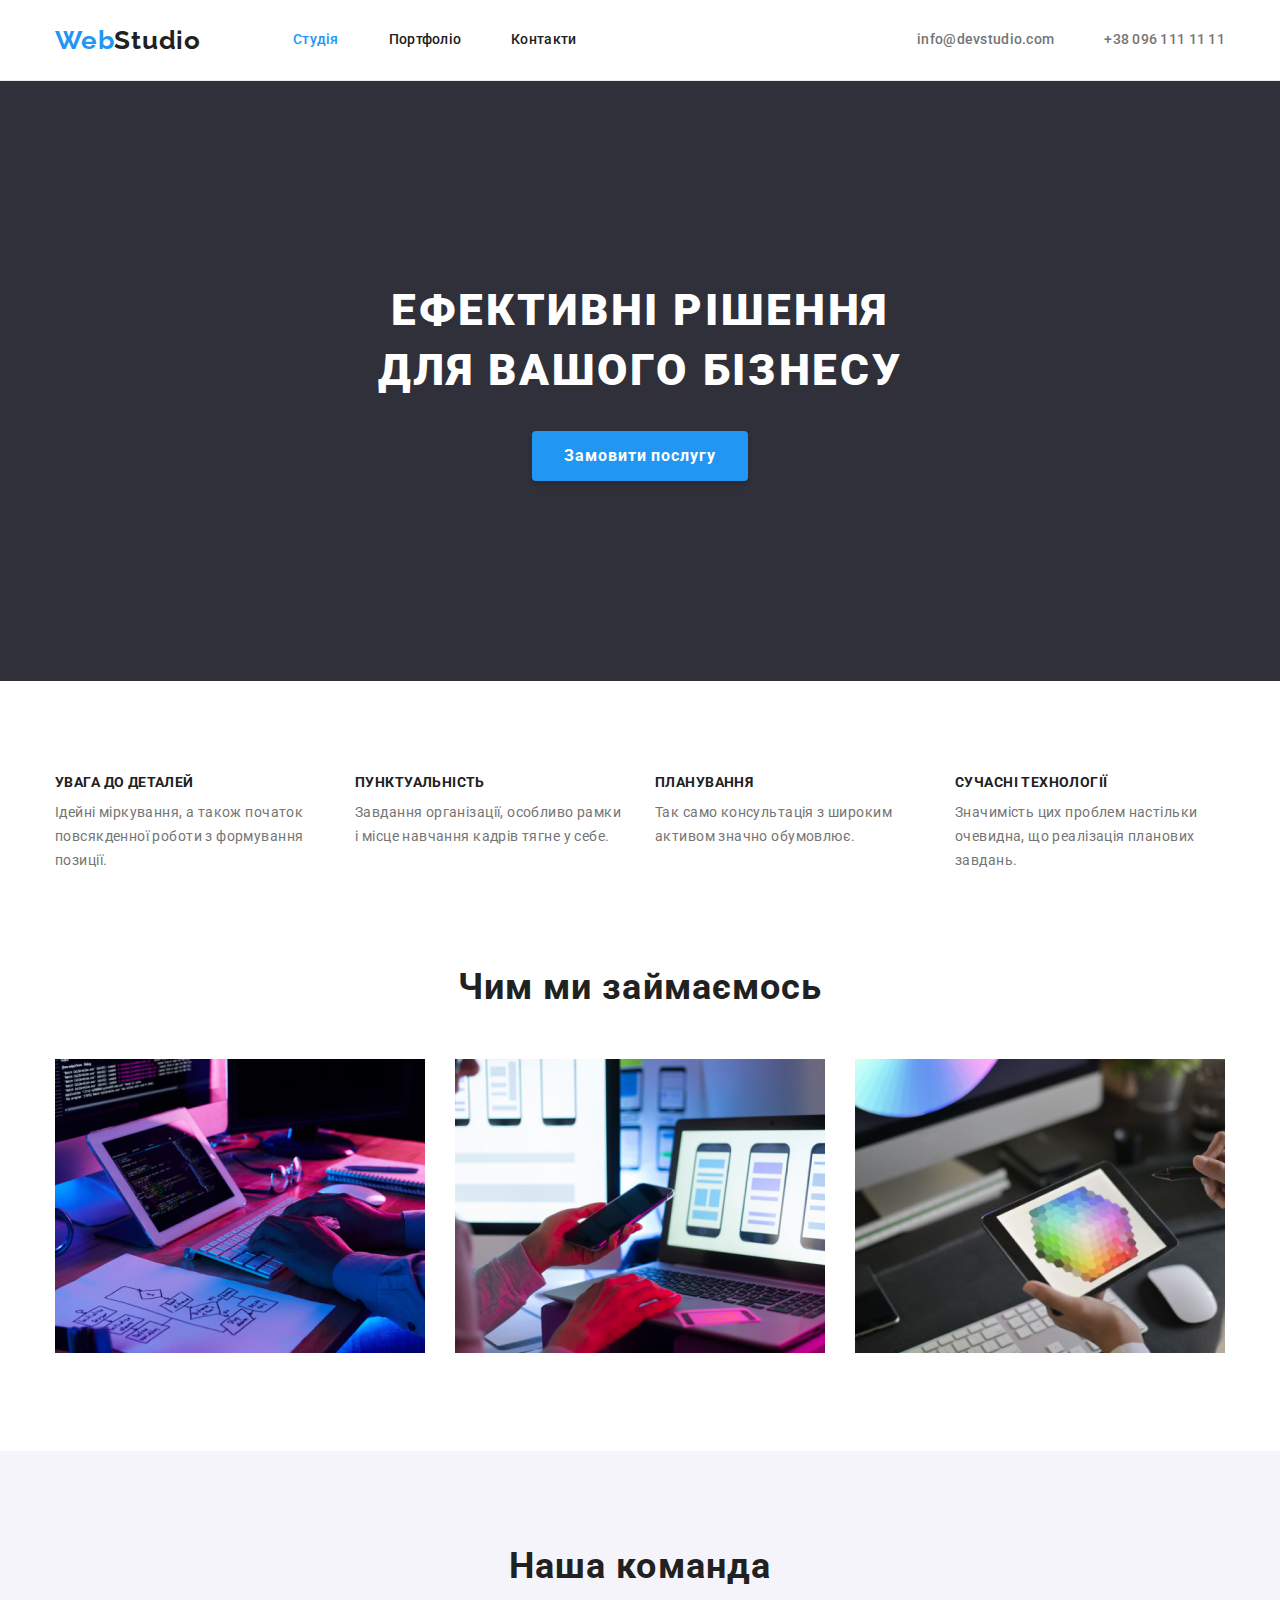
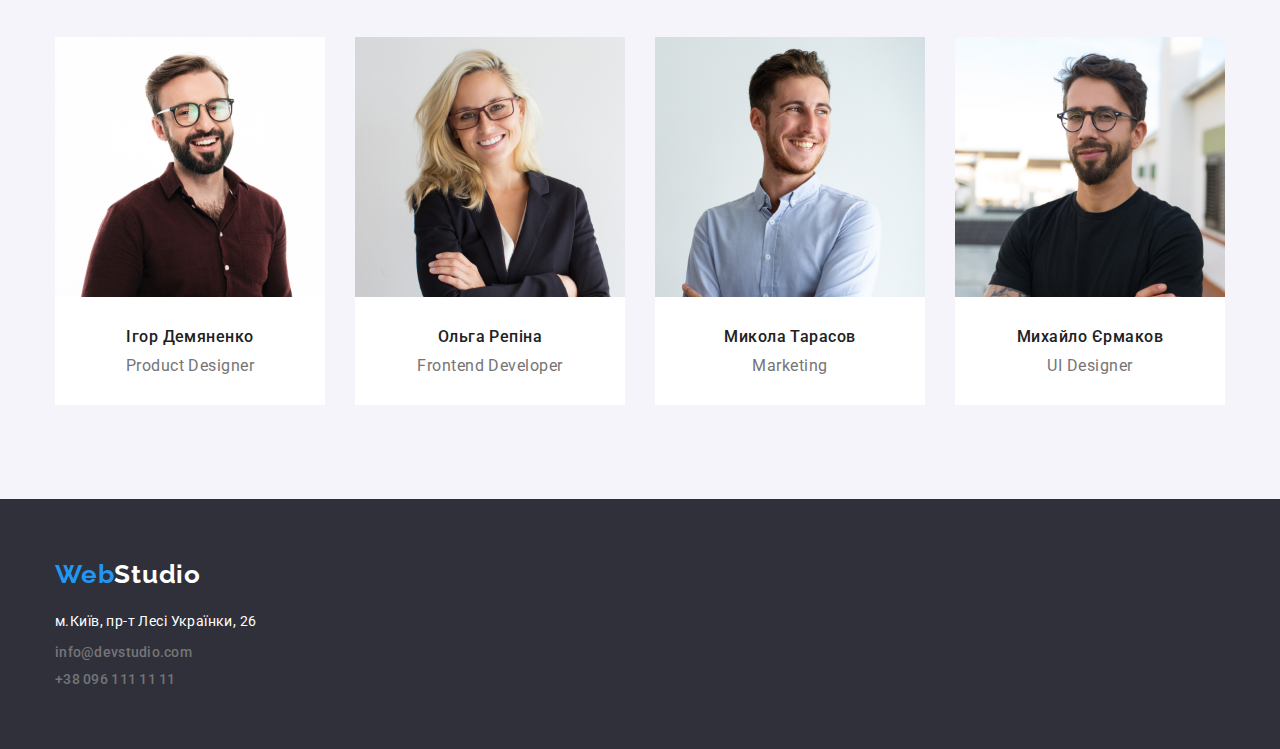
==== index.html @ dbe396f9 "Initial commit" ====
<!DOCTYPE html>
<html lang="uk">
  <head>
    <meta charset="UTF-8" />
    <meta http-equiv="X-UA-Compatible" content="IE=edge" />
    <meta name="viewport" content="width=device-width, initial-scale=1.0" />
    <title>Студія</title>

    <link rel="preconnect" href="https://fonts.googleapis.com" />
    <link rel="preconnect" href="https://fonts.gstatic.com" crossorigin />
    <link
      href="https://fonts.googleapis.com/css2?family=Raleway:wght@700&family=Roboto:wght@400;500;700;900&display=swap"
      rel="stylesheet"
    />
    <link
      rel="stylesheet"
      href="https://cdnjs.cloudflare.com/ajax/libs/modern-normalize/1.1.0/modern-normalize.min.css"
    />
    <link rel="stylesheet" href="./css/styles.css" />
  </head>

  <body>
    <header class="header">
      <!--Навігація сайту-->
      <div class="container header-container">
        <nav class="main-nav">
          <a href="./index.html" class="logo"> Web<span class="logo-header">Studio</span> </a>
          <ul class="site-nav">
            <li class="item"><a class="link current" href="./index.html">Студія</a></li>
            <li class="item"><a class="link" href="./portfolio.html">Портфоліо</a></li>
            <li class="item"><a class="link" href="">Контакти</a></li>
          </ul>
        </nav>

        <ul class="auth-nav">
          <li class="item">
            <a class="contact" href="mailto:info@devstudio.com">info@devstudio.com</a>
          </li>
          <li class="item"><a class="contact" href="tel:+380961111111">+38 096 111 11 11</a></li>
        </ul>
      </div>
    </header>

    <main>
      <!-- Герой -->
      <section class="section hero">
        <div class="container">
          <h1 class="hero-title">
            Ефективні рішення <br />
            для вашого бізнесу
          </h1>
          <button class="hero-btn" type="button">Замовити послугу</button>
        </div>
      </section>

      <!-- Переваги-->
      <section class="section benefits">
        <div class="container">
          <ul class="benefits-list">
            <li class="benefits-item">
              <h3 class="benefits-subtitle">Увага до деталей</h3>
              <p class="benefits-text">
                Ідейні міркування, а також початок повсякденної роботи з формування позиції.
              </p>
            </li>
            <li class="benefits-item">
              <h3 class="benefits-subtitle">Пунктуальність</h3>
              <p class="benefits-text">
                Завдання організації, особливо рамки і місце навчання кадрів тягне у себе.
              </p>
            </li>
            <li class="benefits-item">
              <h3 class="benefits-subtitle">Планування</h3>
              <p class="benefits-text">Так само консультація з широким активом значно обумовлює.</p>
            </li>
            <li class="benefits-item">
              <h3 class="benefits-subtitle">Сучасні технології</h3>
              <p class="benefits-text">
                Значимість цих проблем настільки очевидна, що реалізація планових завдань.
              </p>
            </li>
          </ul>
        </div>
      </section>

      <!--Чим ми займаємось-->

      <section class="section work">
        <div class="container">
          <h2 class="work-title">Чим ми займаємось</h2>
          <ul class="work-list">
            <li class="work-item">
              <img class="work-img" src="./images/photo-1.jpg" alt="Створення сайту" width="370" />
            </li>
            <li class="work-item">
              <img class="work-img" src="./images/photo-2.jpg" alt="Розробка дизайну" width="370" />
            </li>
            <li class="work-item">
              <img
                class="work-img"
                src="./images/photo-3.jpg"
                alt="Графічне оформлення"
                width="370"
              />
            </li>
          </ul>
        </div>
      </section>

      <!--Команда-->

      <section class="section team">
        <div class="container">
          <h2 class="team-title">Наша команда</h2>
          <ul class="team-list">
            <li class="team-item">
              <img
                class="team-foto"
                src="./images/face-igor.jpg"
                alt="Фото Ігора Демяненка"
                width="270"
              />
              <div class="team-wrap">
                <h3 class="team-name">Ігор Демяненко</h3>
                <p class="team-position">Product Designer</p>
              </div>
            </li>
            <li class="team-item">
              <img
                class="team-foto"
                src="./images/face-olga.jpg"
                alt="Фото Ольги Репіної"
                width="270"
              />
              <div class="team-wrap">
                <h3 class="team-name">Ольга Репіна</h3>
                <p class="team-position">Frontend Developer</p>
              </div>
            </li>
            <li class="team-item">
              <img
                class="team-foto"
                src="./images/face-mykola.jpg"
                alt="Фото Миколи Тарасова"
                width="270"
              />
              <div class="team-wrap">
                <h3 class="team-name">Микола Тарасов</h3>
                <p class="team-position">Marketing</p>
              </div>
            </li>
            <li class="team-item">
              <img
                class="team-foto"
                src="./images/face-mike.jpg"
                alt="Фото Михайла Єрмакова"
                width="270"
              />
              <div class="team-wrap">
                <h3 class="team-name">Михайло Єрмаков</h3>
                <p class="team-position">UI Designer</p>
              </div>
            </li>
          </ul>
        </div>
      </section>
    </main>

    <footer class="footer">
      <div class="container">
        <a class="logo" href="./index.html"> Web<span class="accent-footer">Studio</span> </a>
        <address class="address">м.Київ, пр-т Лесі Українки, 26</address>
        <ul class="footer-link">
          <li class="footer-item">
            <a class="contact" href="mailto:info@devstudio.com">info@devstudio.com</a>
          </li>
          <li class="footer-item">
            <a class="contact" href="tel:+380961111111">+38 096 111 11 11</a>
          </li>
        </ul>
      </div>
    </footer>
  </body>
</html>
---- css/styles.css ----
:root {
  --primary-text-color: #757575;
  /*основний колір*/
  --accent-color: #2196F3;
  /*колір hover, focus, button*/
  --title-text-color: #212121;
  /*колір заголовків*/
  --white-color: #FFFFFF;
  --baner-color: #2F303A;
  --button-color: #F5F4FA;
}

body {
  color: var(--primary-text-color);
  font-family: 'Roboto', sans-serif;
}

/* Утиліти */
li {
  list-style-type: none;
  /*Видалено маркери списку*/
}

*,
*::before,
*::after {
  box-sizing: border-box;
}

.container {
  width: 1200px;
  margin-left: auto;
  margin-right: auto;
  padding-left: 15px;
  padding-right: 15px; 
}

h1,
h2,
h3,
h4,
h5,
p,
ul {
  margin-top: 0;
  margin-bottom: 0;
  padding: 0;
}

.section {
  padding-top: 94px;
  padding-bottom: 94px;
}

/*Header Logo*/

.header {
  border-bottom: 1px solid #ECECEC;

  background-color: var(--white-color);
}

.header-container {
  display: flex;
  align-content: center;
}

.main-nav {
  display: flex;
  align-items: center;
}

.logo {
  width: 145px;

  color: var(--accent-color);

  font-family: 'Raleway';
  font-weight: 700;
  font-size: 26px;
  line-height: 1.19;
  letter-spacing: 0.03em;
  text-decoration: none;
}

.logo-header {
  color: var(--title-text-color);
}

.accent-footer {
  color: var(--white-color);
}

/*Header Nav*/

.site-nav {
  display: flex;
  padding: 0;
  margin-left: 93px;
}

.site-nav .link {
  display: block;
  padding-top: 32px;
  padding-bottom: 32px;

  color: var(--title-text-color);

  font-weight: 500;
  font-size: 14px;
  line-height: 1.14;
  letter-spacing: 0.02em;
  text-decoration: none;
}

.site-nav .link:hover {
  color: var(--accent-color);
}

.site-nav .link:focus {
  color: var(--accent-color);
}

.site-nav .link.current {
  color: var(--accent-color);
}

.site-nav .item:not(:last-child) {
  margin-right: 50px;
}

.auth-nav {
  display: flex;
  padding: 0;
  margin-left: auto;
}

.auth-nav .contact {
  display: block;
  padding-top: 32px;
  padding-bottom: 32px;

  color: var(--primary-text-color);

  font-weight: 500;
  font-size: 14px;
  line-height: 1.14;
  letter-spacing: 0.02em;
  text-decoration: none;
}

.auth-nav .contact:hover {
  color: var(--accent-color);
}

.auth-nav .contact:focus {
  color: var(--accent-color);
}

.auth-nav .item:not(:last-child) {
  margin-right: 50px;
}

/*Footer*/
.footer {
  padding-top: 60px;
  padding-bottom: 60px;
  background-color: var(--baner-color);
}

.address {
  margin-top: 20px;

  color: var(--white-color);

  font-style: normal;
  font-size: 14px;
  line-height: 1.71;
  letter-spacing: 0.03em;
}

.footer-link {
  margin-top: 9px;
}

.footer-link .contact {
  color: var(--primary-text-color);

  font-weight: 500;
  font-size: 14px;
  line-height: 1.14;
  letter-spacing: 0.02em;
  text-decoration: none;
}

.footer-link .contact:hover {
  color: var(--accent-color);
}

.footer-link .contact:focus {
  color: var(--accent-color);
}

.footer-item:not(:first-child) {
  margin-top: 9px;
}

/*Main Studio*/

/*Hero*/
.hero {
  padding-top: 200px;
  padding-bottom: 200px;
  text-align: center;
  background-color: var(--baner-color);
}

.hero-title {
  margin-bottom: 30px;

  color: var(--white-color);

  font-weight: 900;
  font-size: 44px;
  line-height: 1.36;
  letter-spacing: 0.06em;
  text-transform: uppercase;
}

.hero-btn {
  min-width: 200px;
  padding-top: 10px;
  padding-left: 32px;
  padding-right: 32px;
  padding-bottom: 10px;
  border-radius: 4px;
  border: none;

  background-color: var(--accent-color);
  color: var(--white-color);

  font-family: inherit;
  font-weight: 700;
  font-size: 16px;
  line-height: 1.88;
  letter-spacing: 0.06em;
  cursor: pointer;

  box-shadow: 0px 4px 4px rgba(0, 0, 0, 0.15);
}

/*Benefits*/

.benefits {
  padding-bottom: 47px;
}

.benefits-list {
  display: flex;
  flex-wrap: wrap;  
}

.benefits-item {
  width: 270px;
  margin-right: 30px;
}

.benefits-item:last-child {
  margin-right: 0;
}

.benefits-subtitle {
  margin-bottom: 10px;

  color: var(--title-text-color);

  font-weight: 700;
  font-size: 14px;
  line-height: 1.14;
  letter-spacing: 0.03em;
  text-transform: uppercase;
}

.benefits-text {
  font-size: 14px;
  line-height: 1.71;
  letter-spacing: 0.03em;
}

/*Works*/
.work {
  padding-top: 47px;
}

.work-title {
  margin-bottom: 50px;

  color: var(--title-text-color);

  font-weight: 700;
  font-size: 36px;
  line-height: 1.17;
  text-align: center;
  letter-spacing: 0.03em;
}

.work-list {
  display: flex;
}

.work-item {
  width: 370px;
}

.work-item:not(:last-child) {
  margin-right: 30px;
}

/*Team*/
.team {
  background-color: var(--button-color);
}

.team-title {
  margin-bottom: 50px;

  color: var(--title-text-color);

  font-weight: 700;
  font-size: 36px;
  line-height: 1.17;
  text-align: center;
  letter-spacing: 0.03em;
}

.team-list {
  display: flex;
}

.team-item {
  width: 270px;
  background-color: var(--white-color);
}

.team-item:not(:last-child) {
  margin-right: 30px;
}

.team-foto {
  display: block;
}

.team-wrap {
  padding: 30px 0;
}

.team-name {
  margin-bottom: 10px;

  color: var(--title-text-color);

  font-weight: 500;
  font-size: 16px;
  line-height: 1.19;
  letter-spacing: 0.03em;
  text-align: center;
}

.team-position {
  font-size: 16px;
  line-height: 1.19;
  letter-spacing: 0.03em;
  text-align: center;
}


/*Portfolio*/
.option-list {
  display: flex;
  margin-bottom: 50px;
  justify-content: center;
}

.option-item:not(:last-child) {
  margin-right: 8px;
}

.option-btn {
  padding-top: 6px;
  padding-left: 22px;
  padding-right: 22px;
  padding-bottom: 6px;
  border-radius: 4px;
  border-color: transparent;

  background-color: var(--button-color);
  color: var(--title-text-color);

  font-family: inherit;
  font-weight: 500;
  font-size: 16px;
  line-height: 1.62;
  letter-spacing: 0.03em;
  cursor: pointer;
}

.active {
  background-color: var(--accent-color);
  color: var(--white-color);
}

.option-btn:hover {
  background-color: var(--accent-color);
  color: var(--white-color);
}

.portfolio {
  display: flex;
  flex-wrap: wrap;
  margin-left: -30px;
  margin-top: -30px;
}

.portfolio-item {
  flex-basis: calc(100% / 3 - 60px);
  margin-left: 30px;
  margin-top: 30px;
}

.portfolio-link {
  text-decoration: none;
}

.portfolio-img {
  display: block;  
}

.portfolio-wrap {
  padding:20px 24px;
  border: 1px solid #EEEEEE;
  border-top: none;
  }

.portfolio-title {
  margin-bottom: 4px;

  color: var(--title-text-color);

  font-weight: 700;
  font-size: 18px;
  line-height: 2;
  letter-spacing: 0.06em;
}

.portfolio-text {
  color: var(--primary-text-color);

  font-size: 16px;
  line-height: 1.88;
  letter-spacing: 0.03em;
}
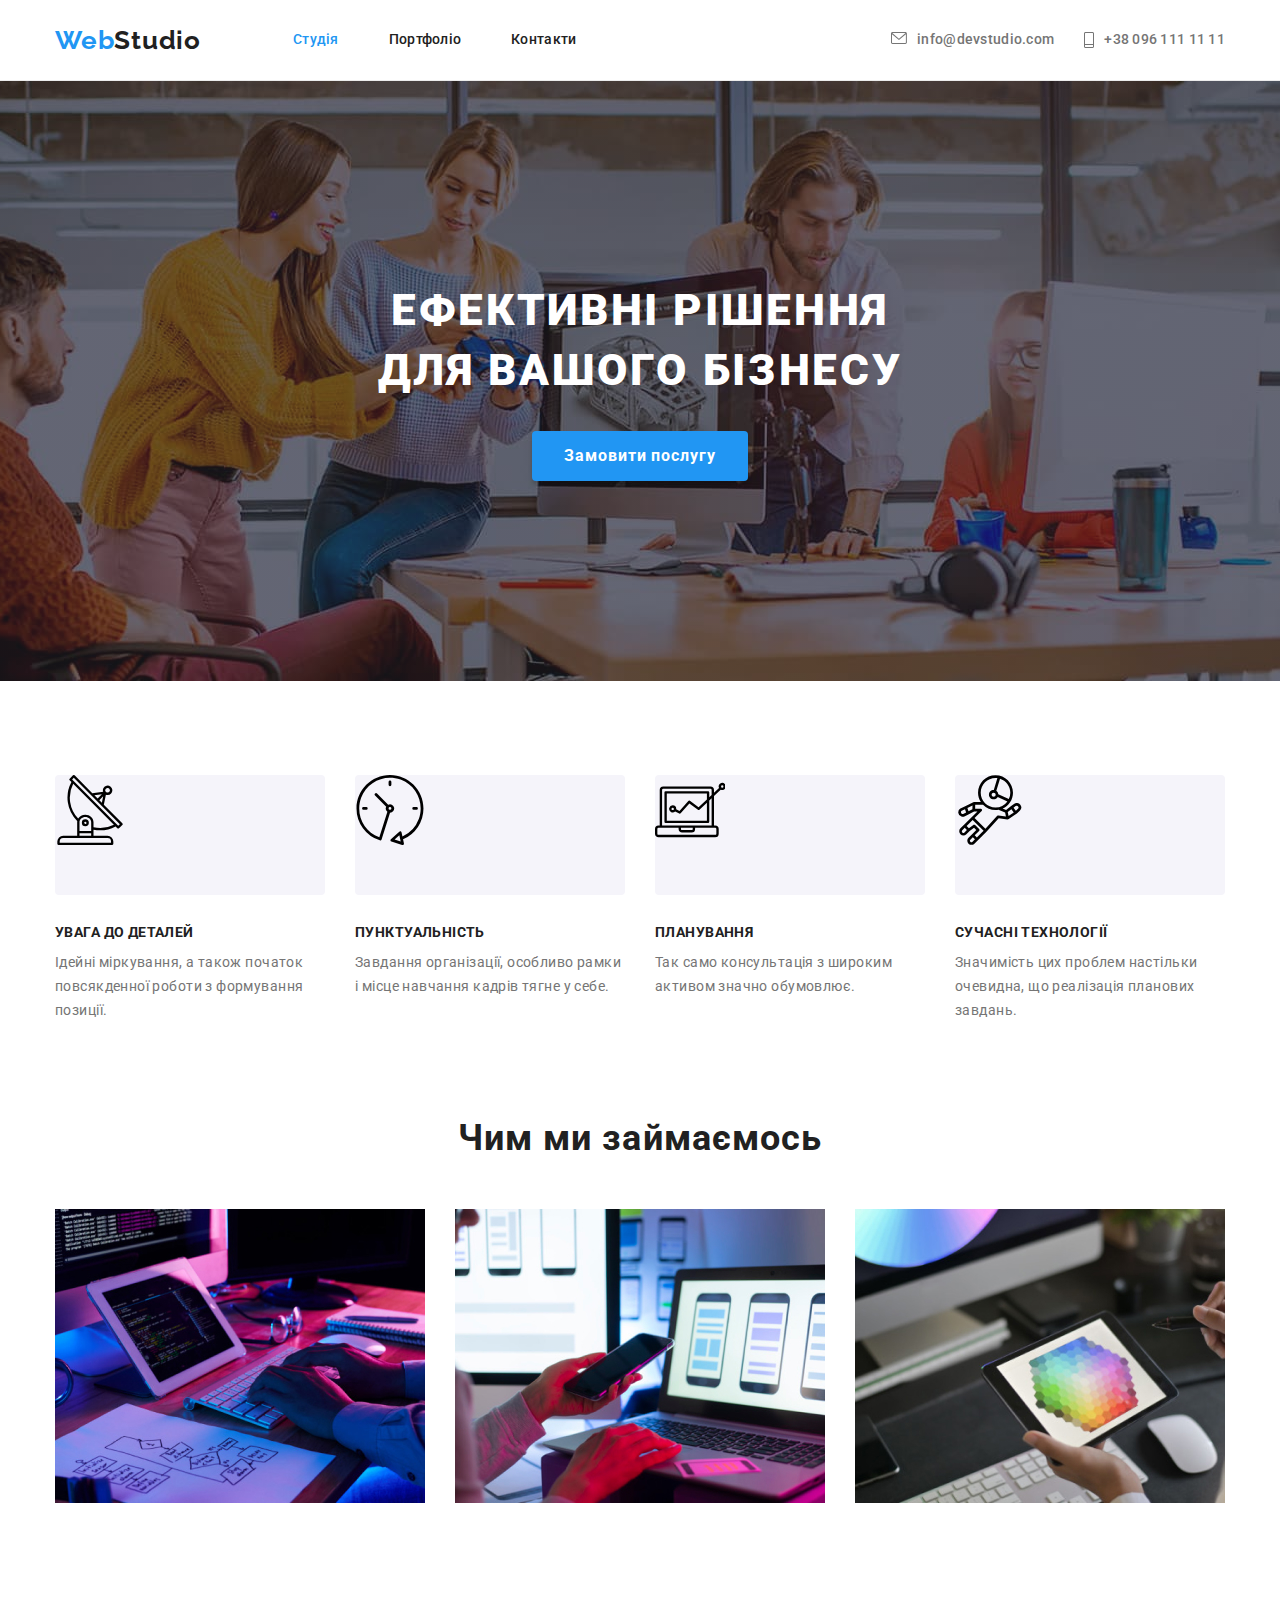
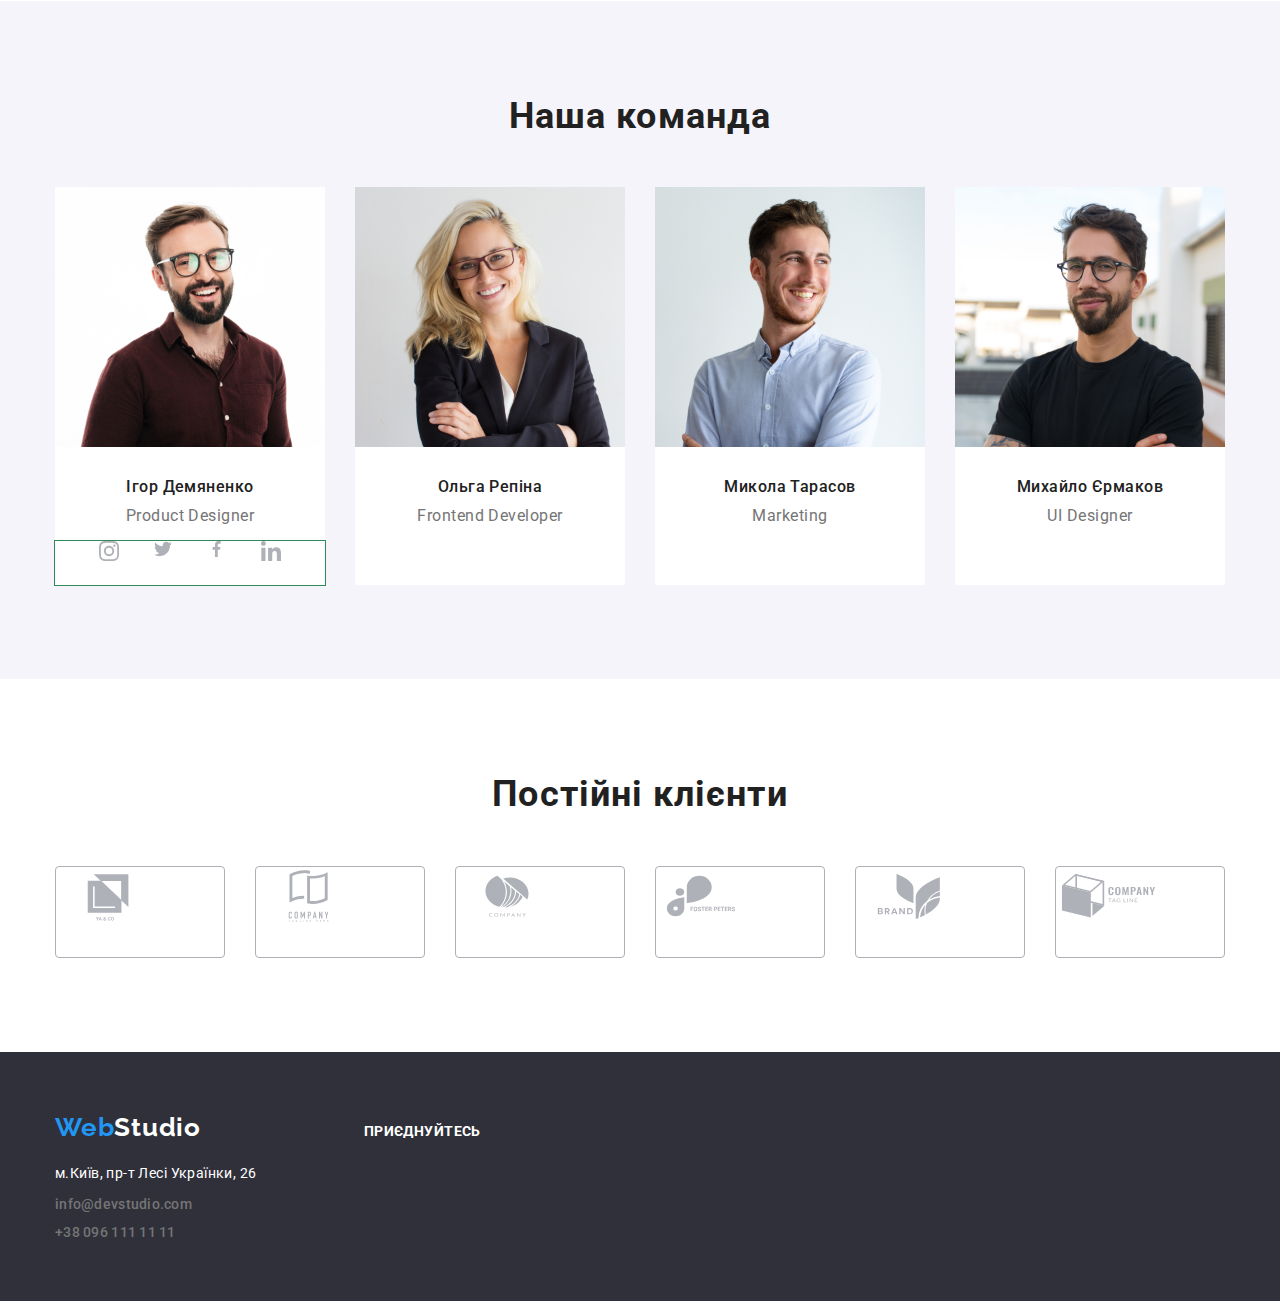
==== commit dc6e9312: "Create sprite.svg" ====
--- a/index.html
+++ b/index.html
@@ -34,9 +34,21 @@
 
         <ul class="auth-nav">
           <li class="item">
-            <a class="contact" href="mailto:info@devstudio.com">info@devstudio.com</a>
-          </li>
-          <li class="item"><a class="contact" href="tel:+380961111111">+38 096 111 11 11</a></li>
+            <a class="contact" href="mailto:info@devstudio.com">
+              <svg class="icon-header" width="16px" height="12px">
+                <use href="./images/icons.svg#icon-mail"></use>
+              </svg>
+              info@devstudio.com
+            </a>
+          </li>
+          <li class="item">
+            <a class="contact" href="tel:+380961111111">
+              <svg class="icon-header" width="10px" height="16px">
+                <use href="./images/icons.svg#icon-phone"></use>
+              </svg>
+              +38 096 111 11 11
+            </a>
+          </li>
         </ul>
       </div>
     </header>
@@ -56,6 +68,30 @@
       <!-- Переваги-->
       <section class="section benefits">
         <div class="container">
+          <div class="benefits-icons">
+            <ul class="benefits-list-icon">
+              <li class="benefits-item-icon">
+                <svg class="benefits-icon">
+                  <use href="./images/icons.svg#icon-antenna"></use>
+                </svg>
+              </li>
+              <li class="benefits-item-icon">
+                <svg class="benefits-icon">
+                  <use href="./images/icons.svg#icon-clock"></use>
+                </svg>
+              </li>
+              <li class="benefits-item-icon">
+                <svg class="benefits-icon">
+                  <use href="./images/icons.svg#icon-planning"></use>
+                </svg>
+              </li>
+              <li class="benefits-item-icon">
+                <svg class="benefits-icon">
+                  <use href="./images/icons.svg#icon-astronavt"></use>
+                </svg>
+              </li>
+            </ul>
+          </div>
           <ul class="benefits-list">
             <li class="benefits-item">
               <h3 class="benefits-subtitle">Увага до деталей</h3>
@@ -84,7 +120,6 @@
       </section>
 
       <!--Чим ми займаємось-->
-
       <section class="section work">
         <div class="container">
           <h2 class="work-title">Чим ми займаємось</h2>
@@ -108,7 +143,6 @@
       </section>
 
       <!--Команда-->
-
       <section class="section team">
         <div class="container">
           <h2 class="team-title">Наша команда</h2>
@@ -124,7 +158,30 @@
                 <h3 class="team-name">Ігор Демяненко</h3>
                 <p class="team-position">Product Designer</p>
               </div>
-            </li>
+              <div class="team-socials">
+                <a class="team-socials-link" href="">
+                  <svg class="team-socials-icon" width="20px" height="20px">
+                    <use href="./images/icons.svg#icon-instagram"></use>
+                  </svg>
+                </a>
+                <a class="team-socials-link" href="">
+                  <svg class="team-socials-icon" width="20px" height="16px">
+                    <use href="./images/icons.svg#icon-twitter"></use>
+                  </svg>
+                </a>
+                <a class="team-socials-link" href="">
+                  <svg class="team-socials-icon" width="10px" height="16px">
+                    <use href="./images/icons.svg#icon-facebook"></use>
+                  </svg>
+                </a>
+                <a class="team-socials-link" href="">
+                  <svg class="team-socials-icon" width="20px" height="20px">
+                    <use href="./images/icons.svg#icon-linkedin"></use>
+                  </svg>
+                </a>
+              </div>
+            </li>
+
             <li class="team-item">
               <img
                 class="team-foto"
@@ -160,6 +217,57 @@
                 <h3 class="team-name">Михайло Єрмаков</h3>
                 <p class="team-position">UI Designer</p>
               </div>
+            </li>
+          </ul>
+        </div>
+      </section>
+
+      <!-- Постійні клієнти -->
+      <section class="section clients">
+        <div class="container">
+          <h2 class="clients-title">Постійні клієнти</h2>
+          <ul class="clients-list">
+            <li class="clients-item">
+              <a class="clients-link" href="#">
+                <svg class="clients-icon">
+                  <use href="./images/icons.svg#icon-client1"></use>
+                </svg>
+              </a>
+            </li>
+            <li class="clients-item">
+              <a class="clients-link" href="#">
+                <svg class="clients-icon">
+                  <use href="./images/icons.svg#icon-client2"></use>
+                </svg>
+              </a>
+            </li>
+            <li class="clients-item">
+              <a class="clients-link" href="#">
+                <svg class="clients-icon">
+                  <use href="./images/icons.svg#icon-client3"></use>
+                </svg>
+              </a>
+            </li>
+            <li class="clients-item">
+              <a class="clients-link" href="#">
+                <svg class="clients-icon">
+                  <use href="./images/icons.svg#icon-client4"></use>
+                </svg>
+              </a>
+            </li>
+            <li class="clients-item">
+              <a class="clients-link" href="#">
+                <svg class="clients-icon">
+                  <use href="./images/icons.svg#icon-client5"></use>
+                </svg>
+              </a>
+            </li>
+            <li class="clients-item">
+              <a class="clients-link" href="#">
+                <svg class="clients-icon">
+                  <use href="./images/icons.svg#icon-client6"></use>
+                </svg>
+              </a>
             </li>
           </ul>
         </div>
@@ -169,6 +277,7 @@
     <footer class="footer">
       <div class="container">
         <a class="logo" href="./index.html"> Web<span class="accent-footer">Studio</span> </a>
+        <span class="footer-join socials">Приєднуйтесь</span>
         <address class="address">м.Київ, пр-т Лесі Українки, 26</address>
         <ul class="footer-link">
           <li class="footer-item">
--- a/css/styles.css
+++ b/css/styles.css
@@ -8,6 +8,7 @@
   --white-color: #FFFFFF;
   --baner-color: #2F303A;
   --button-color: #F5F4FA;
+  --icon-color:#AFB1B8
 }
 
 body {
@@ -95,7 +96,6 @@
 
 .site-nav {
   display: flex;
-  padding: 0;
   margin-left: 93px;
 }
 
@@ -131,17 +131,18 @@
 
 .auth-nav {
   display: flex;
-  padding: 0;
   margin-left: auto;
+  align-items: center;
+  justify-content: center;
 }
 
 .auth-nav .contact {
-  display: block;
+  display: inline-flex;
   padding-top: 32px;
   padding-bottom: 32px;
-
-  color: var(--primary-text-color);
-
+  
+  color: inherit;
+  
   font-weight: 500;
   font-size: 14px;
   line-height: 1.14;
@@ -149,6 +150,12 @@
   text-decoration: none;
 }
 
+.icon-header {
+  display: inline-block;
+  margin-right: 10px;
+  fill: currentColor;  
+}
+
 .auth-nav .contact:hover {
   color: var(--accent-color);
 }
@@ -158,8 +165,32 @@
 }
 
 .auth-nav .item:not(:last-child) {
-  margin-right: 50px;
-}
+  margin-right: 30px;
+}
+
+/* .icon-mail::before {
+  content: '';
+  display: inline-block;
+  width: 16px;
+  height: 12px;
+  margin-right: 10px;
+   
+  background-image: url('../images/icon-svg/mail.svg');
+  background-position: center;
+  background-size: contain;
+} */
+
+/* .icon-phone::before {
+  content: '';
+  display: inline-block;
+  width: 10px;
+  height: 16px;
+  margin-right: 10px;
+  
+  background-image: url('../images/icon-svg/phone.svg');
+  background-position: center;
+  background-size: contain;
+} */
 
 /*Footer*/
 .footer {
@@ -168,9 +199,23 @@
   background-color: var(--baner-color);
 }
 
+.footer-join {
+  flex-wrap: wrap;
+  margin-left: 156px;
+    
+  color: var(--white-color);
+
+  font-family: 'Roboto';
+  font-weight: 700;
+  font-size: 14px;
+  line-height: 1.14;
+  letter-spacing: 0.03em;
+  text-transform: uppercase;
+}
+
 .address {
   margin-top: 20px;
-
+  
   color: var(--white-color);
 
   font-style: normal;
@@ -211,8 +256,21 @@
 .hero {
   padding-top: 200px;
   padding-bottom: 200px;
-  text-align: center;
+  margin-left: auto;
+  margin-right: auto;
+  max-width: 1600px;
+  height: 600px;
+
   background-color: var(--baner-color);
+  background-image: linear-gradient(to right,
+       rgba(47, 48, 58, 0.4),
+       rgba(47, 48, 58, 0.4)),
+       url(../images/banner.jpg);      
+  background-repeat: no-repeat;
+  background-position: center;
+  background-size: cover;
+
+  text-align: center;  
 }
 
 .hero-title {
@@ -269,6 +327,59 @@
   margin-right: 0;
 }
 
+.benefits-list-icon {
+  display: flex;
+  margin-bottom: 30px;
+}
+
+.benefits-item-icon {
+  display: block;
+  width: 270px;
+  height: 120px;
+  border-radius: 4px;
+  border: transparent;
+
+  background-color: var(--button-color);
+  
+}
+
+.benefits-item-icon:not(:last-child) {
+  margin-right: 30px;
+}
+
+.benefits-icon {
+  width: 70px;
+  height: 70px;
+  color: var(--title-text-color);
+}
+
+/* .benefits-item::before {
+  content:'';
+  display: block;
+  height: 120px;
+  margin-bottom: 30px;
+  
+  background-color: var(--button-color);
+  background-position: center;
+  background-size: contain;
+  background-repeat: no-repeat;
+}
+
+.benefits-item:nth-child(1)::before {
+  background-image: url('../images/icon-svg/antenna.svg');
+}
+
+.benefits-item:nth-child(2)::before {
+  background-image: url('../images/icon-svg/clock.svg');
+}
+
+.benefits-item:nth-child(3)::before {
+  background-image: url('../images/icon-svg/planning.svg');
+}
+.benefits-item:nth-child(4)::before {
+  background-image: url('../images/icon-svg/astronavt.svg');
+} */
+
 .benefits-subtitle {
   margin-bottom: 10px;
 
@@ -351,7 +462,8 @@
 }
 
 .team-wrap {
-  padding: 30px 0;
+  padding-top:30px;
+  padding-bottom: 16px;
 }
 
 .team-name {
@@ -371,6 +483,75 @@
   line-height: 1.19;
   letter-spacing: 0.03em;
   text-align: center;
+}
+
+.team-socials {
+  display: flex;
+  text-align: center;
+  justify-content: center;
+  gap: 10px;
+
+  outline: 1px solid seagreen;
+}
+
+.team-socials-link {
+  display: block;
+  width: 44px;
+  height: 44px;
+  /* margin-top: 16px; */
+}
+
+.team-socials-icon {
+  fill:var(--icon-color) ;
+}
+
+/* .team-socials-link:not(:last-child) {
+  margin-right: 10px;
+} */
+
+
+/* Clients */
+.clients-title {
+  margin-bottom: 50px;
+
+  color: var(--title-text-color);
+
+  font-weight: 700;
+  font-size: 36px;
+  line-height: 1.17;
+  text-align: center;
+  letter-spacing: 0.03em;
+}
+
+.clients-list {
+  display: flex;
+  align-items: center;
+  justify-content: center;
+  gap: 30px;
+}
+
+.clients-item {
+  display: block;
+}
+
+.clients-link {
+  display: block; 
+  width: 170px;
+  height: 92px; 
+  /* padding-top: 16px;
+  padding-bottom: 16px;
+  padding-left: 32px;
+  padding-right: 32px;  */
+  border: 1px solid var(--icon-color);
+  border-radius: 4px;  
+  
+  text-decoration: none;
+}
+
+.clients-icon {
+  width: 106px;
+  height: 60px;
+  fill: var(--icon-color);
 }
 
 
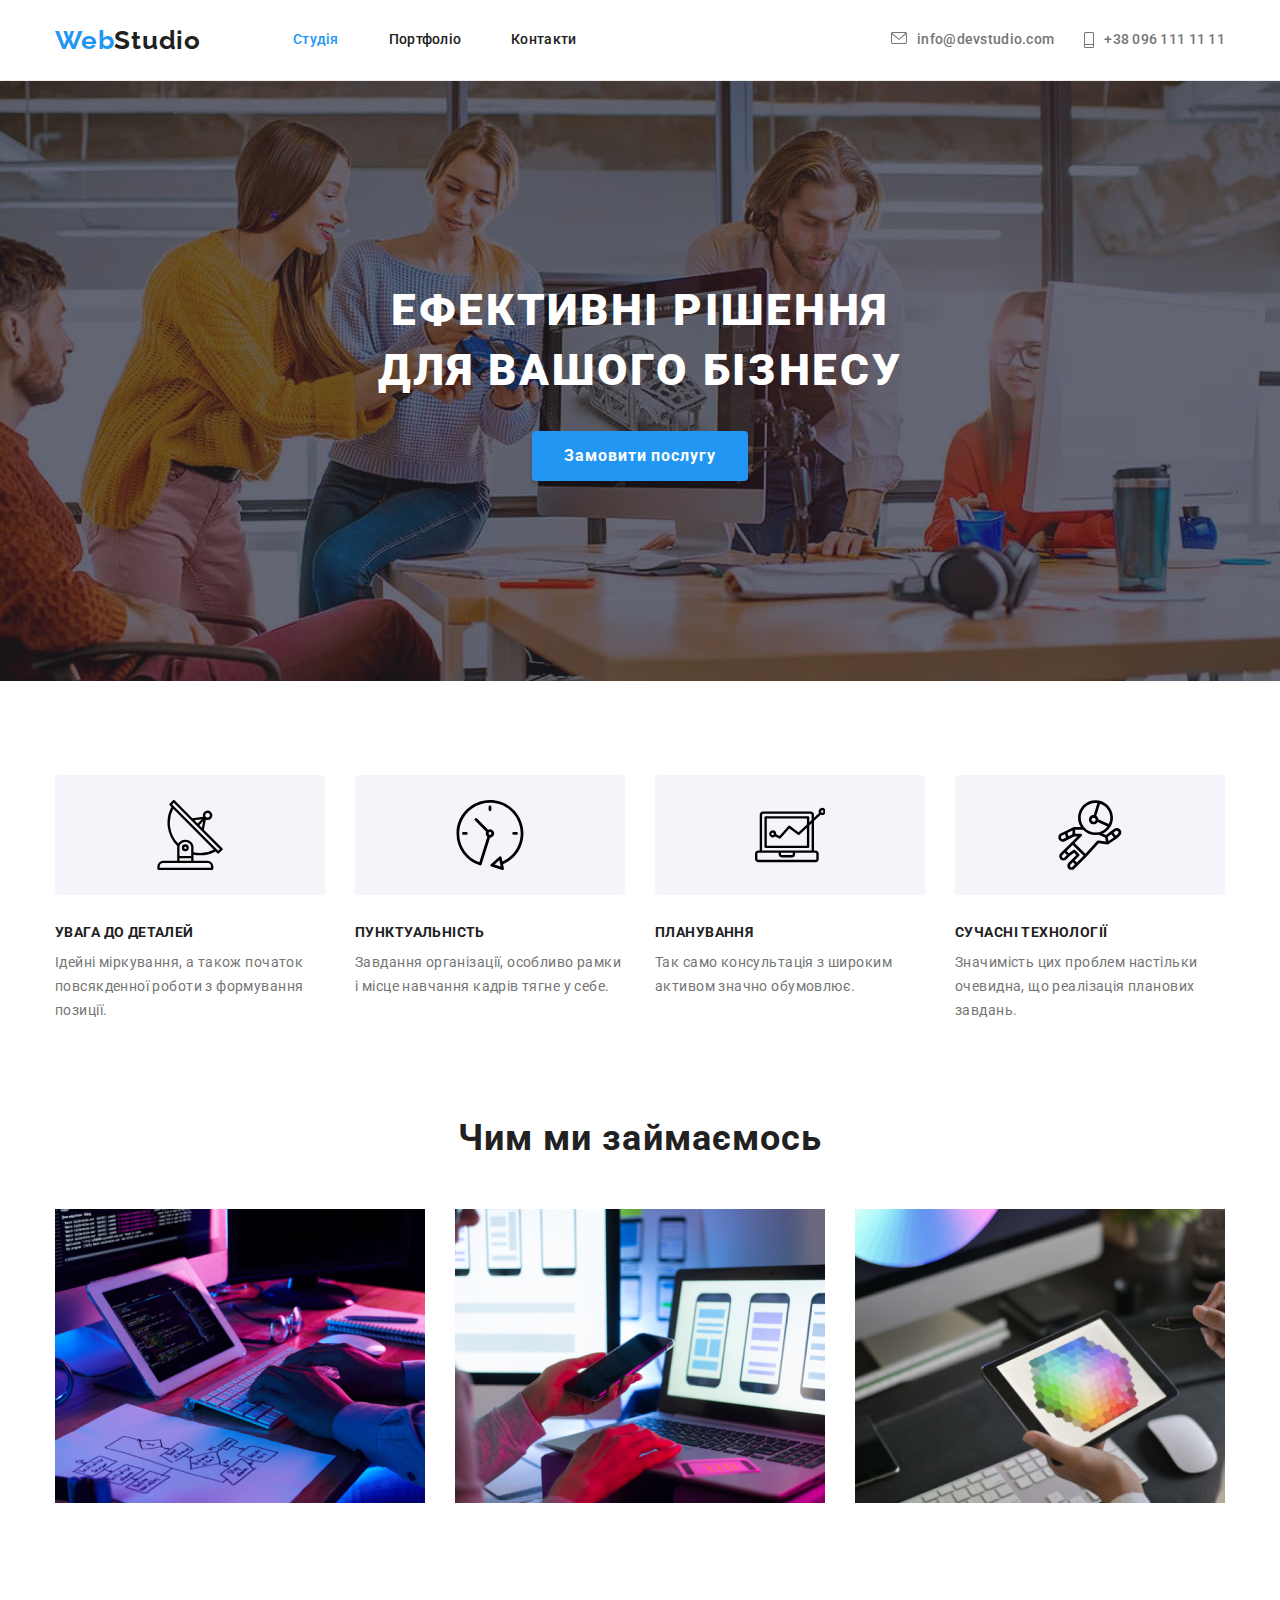
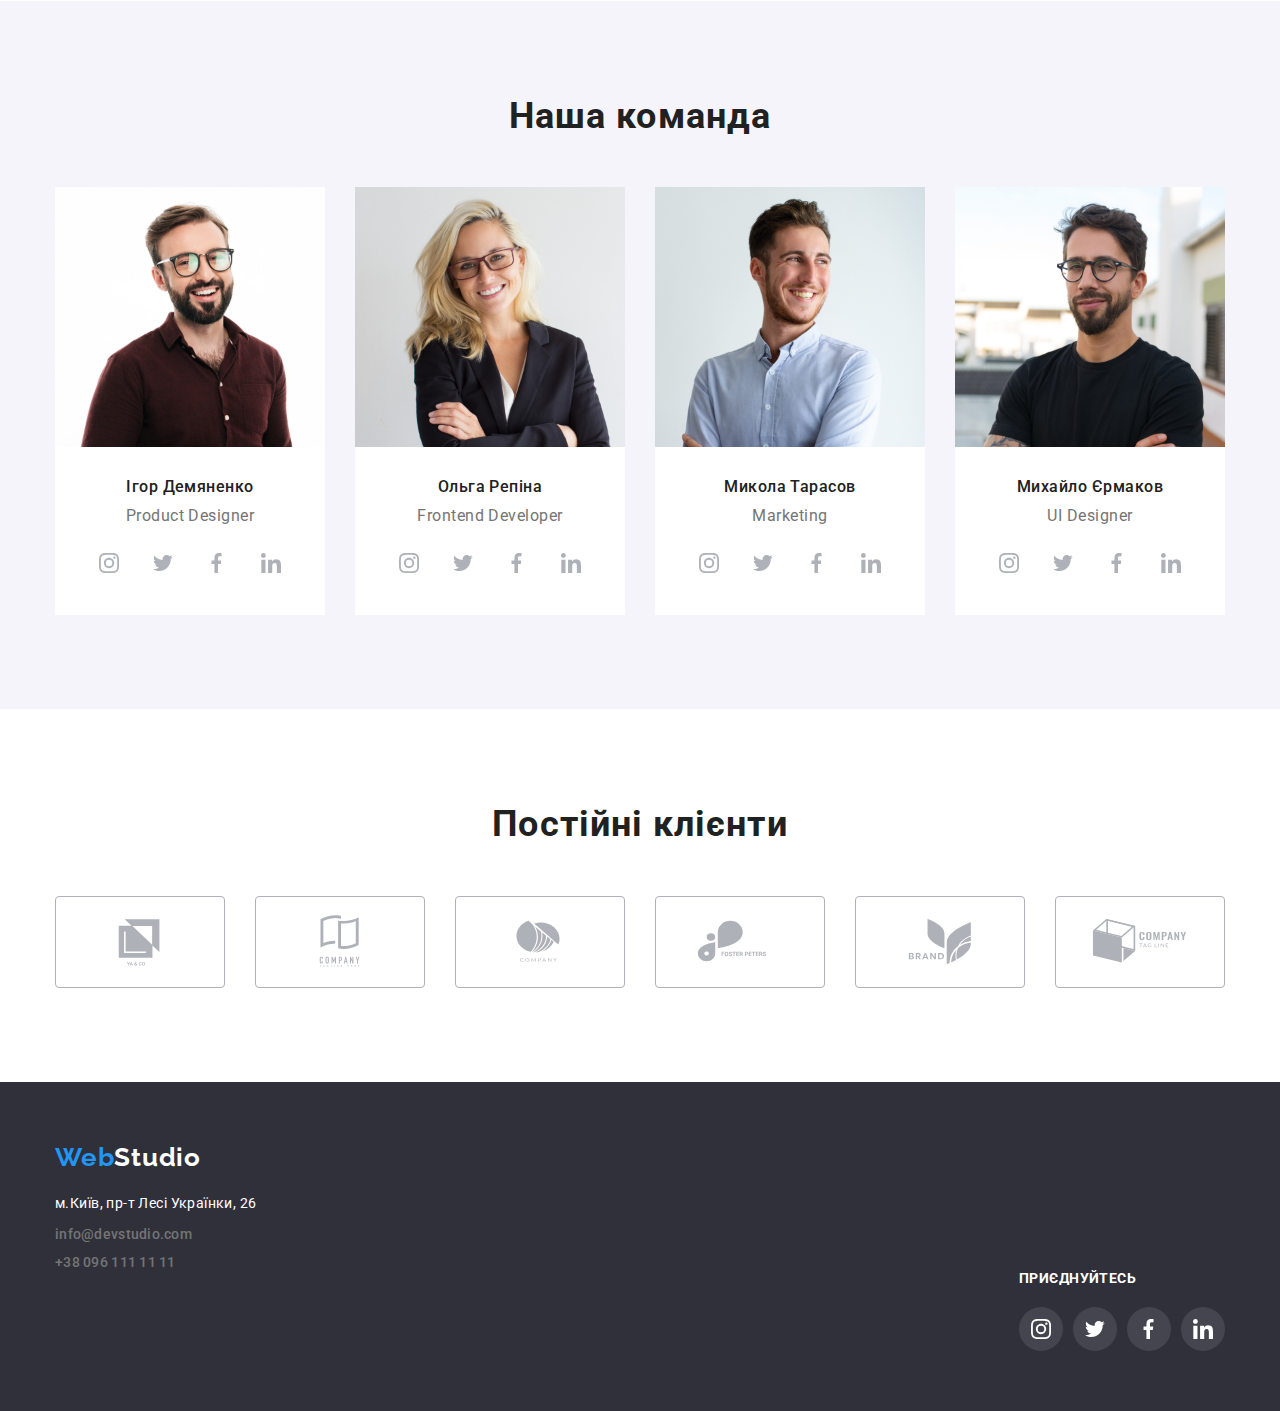
==== commit 1d697764: "Add all icons" ====
--- a/index.html
+++ b/index.html
@@ -68,48 +68,44 @@
       <!-- Переваги-->
       <section class="section benefits">
         <div class="container">
-          <div class="benefits-icons">
-            <ul class="benefits-list-icon">
-              <li class="benefits-item-icon">
+          <ul class="benefits-list">
+            <li class="benefits-item">
+              <div class="container-benefits">
                 <svg class="benefits-icon">
                   <use href="./images/icons.svg#icon-antenna"></use>
                 </svg>
-              </li>
-              <li class="benefits-item-icon">
-                <svg class="benefits-icon">
-                  <use href="./images/icons.svg#icon-clock"></use>
-                </svg>
-              </li>
-              <li class="benefits-item-icon">
-                <svg class="benefits-icon">
-                  <use href="./images/icons.svg#icon-planning"></use>
-                </svg>
-              </li>
-              <li class="benefits-item-icon">
-                <svg class="benefits-icon">
-                  <use href="./images/icons.svg#icon-astronavt"></use>
-                </svg>
-              </li>
-            </ul>
-          </div>
-          <ul class="benefits-list">
-            <li class="benefits-item">
+              </div>
               <h3 class="benefits-subtitle">Увага до деталей</h3>
               <p class="benefits-text">
                 Ідейні міркування, а також початок повсякденної роботи з формування позиції.
               </p>
             </li>
             <li class="benefits-item">
+              <div class="container-benefits">
+                <svg class="benefits-icon">
+                  <use href="./images/icons.svg#icon-clock"></use>
+                </svg>
+              </div>
               <h3 class="benefits-subtitle">Пунктуальність</h3>
               <p class="benefits-text">
                 Завдання організації, особливо рамки і місце навчання кадрів тягне у себе.
               </p>
             </li>
             <li class="benefits-item">
+              <div class="container-benefits">
+                <svg class="benefits-icon">
+                  <use href="./images/icons.svg#icon-planning"></use>
+                </svg>
+              </div>
               <h3 class="benefits-subtitle">Планування</h3>
               <p class="benefits-text">Так само консультація з широким активом значно обумовлює.</p>
             </li>
             <li class="benefits-item">
+              <div class="container-benefits">
+                <svg class="benefits-icon">
+                  <use href="./images/icons.svg#icon-astronavt"></use>
+                </svg>
+              </div>
               <h3 class="benefits-subtitle">Сучасні технології</h3>
               <p class="benefits-text">
                 Значимість цих проблем настільки очевидна, що реалізація планових завдань.
@@ -157,28 +153,36 @@
               <div class="team-wrap">
                 <h3 class="team-name">Ігор Демяненко</h3>
                 <p class="team-position">Product Designer</p>
-              </div>
-              <div class="team-socials">
-                <a class="team-socials-link" href="">
-                  <svg class="team-socials-icon" width="20px" height="20px">
-                    <use href="./images/icons.svg#icon-instagram"></use>
-                  </svg>
-                </a>
-                <a class="team-socials-link" href="">
-                  <svg class="team-socials-icon" width="20px" height="16px">
-                    <use href="./images/icons.svg#icon-twitter"></use>
-                  </svg>
-                </a>
-                <a class="team-socials-link" href="">
-                  <svg class="team-socials-icon" width="10px" height="16px">
-                    <use href="./images/icons.svg#icon-facebook"></use>
-                  </svg>
-                </a>
-                <a class="team-socials-link" href="">
-                  <svg class="team-socials-icon" width="20px" height="20px">
-                    <use href="./images/icons.svg#icon-linkedin"></use>
-                  </svg>
-                </a>
+                <ul class="team-socials-list">
+                  <li class="team-socials-item">
+                    <a class="team-socials-link" href="">
+                      <svg class="socials-icon" width="20px" height="20px">
+                        <use href="./images/icons.svg#icon-instagram"></use>
+                      </svg>
+                    </a>
+                  </li>
+                  <li class="team-socials-item">
+                    <a class="team-socials-link" href="">
+                      <svg class="socials-icon" width="20px" height="20px">
+                        <use href="./images/icons.svg#icon-twitter"></use>
+                      </svg>
+                    </a>
+                  </li>
+                  <li class="team-socials-item">
+                    <a class="team-socials-link" href="">
+                      <svg class="socials-icon" width="20px" height="20px">
+                        <use href="./images/icons.svg#icon-facebook"></use>
+                      </svg>
+                    </a>
+                  </li>
+                  <li class="team-socials-item">
+                    <a class="team-socials-link" href="">
+                      <svg class="socials-icon" width="20px" height="20px">
+                        <use href="./images/icons.svg#icon-linkedin"></use>
+                      </svg>
+                    </a>
+                  </li>
+                </ul>
               </div>
             </li>
 
@@ -192,6 +196,36 @@
               <div class="team-wrap">
                 <h3 class="team-name">Ольга Репіна</h3>
                 <p class="team-position">Frontend Developer</p>
+                <ul class="team-socials-list">
+                  <li class="team-socials-item">
+                    <a class="team-socials-link" href="">
+                      <svg class="socials-icon" width="20px" height="20px">
+                        <use href="./images/icons.svg#icon-instagram"></use>
+                      </svg>
+                    </a>
+                  </li>
+                  <li class="team-socials-item">
+                    <a class="team-socials-link" href="">
+                      <svg class="socials-icon" width="20px" height="20px">
+                        <use href="./images/icons.svg#icon-twitter"></use>
+                      </svg>
+                    </a>
+                  </li>
+                  <li class="team-socials-item">
+                    <a class="team-socials-link" href="">
+                      <svg class="socials-icon" width="20px" height="20px">
+                        <use href="./images/icons.svg#icon-facebook"></use>
+                      </svg>
+                    </a>
+                  </li>
+                  <li class="team-socials-item">
+                    <a class="team-socials-link" href="">
+                      <svg class="socials-icon" width="20px" height="20px">
+                        <use href="./images/icons.svg#icon-linkedin"></use>
+                      </svg>
+                    </a>
+                  </li>
+                </ul>
               </div>
             </li>
             <li class="team-item">
@@ -204,6 +238,36 @@
               <div class="team-wrap">
                 <h3 class="team-name">Микола Тарасов</h3>
                 <p class="team-position">Marketing</p>
+                <ul class="team-socials-list">
+                  <li class="team-socials-item">
+                    <a class="team-socials-link" href="">
+                      <svg class="socials-icon" width="20px" height="20px">
+                        <use href="./images/icons.svg#icon-instagram"></use>
+                      </svg>
+                    </a>
+                  </li>
+                  <li class="team-socials-item">
+                    <a class="team-socials-link" href="">
+                      <svg class="socials-icon" width="20px" height="20px">
+                        <use href="./images/icons.svg#icon-twitter"></use>
+                      </svg>
+                    </a>
+                  </li>
+                  <li class="team-socials-item">
+                    <a class="team-socials-link" href="">
+                      <svg class="socials-icon" width="20px" height="20px">
+                        <use href="./images/icons.svg#icon-facebook"></use>
+                      </svg>
+                    </a>
+                  </li>
+                  <li class="team-socials-item">
+                    <a class="team-socials-link" href="">
+                      <svg class="socials-icon" width="20px" height="20px">
+                        <use href="./images/icons.svg#icon-linkedin"></use>
+                      </svg>
+                    </a>
+                  </li>
+                </ul>
               </div>
             </li>
             <li class="team-item">
@@ -216,6 +280,36 @@
               <div class="team-wrap">
                 <h3 class="team-name">Михайло Єрмаков</h3>
                 <p class="team-position">UI Designer</p>
+                <ul class="team-socials-list">
+                  <li class="team-socials-item">
+                    <a class="team-socials-link" href="">
+                      <svg class="socials-icon" width="20px" height="20px">
+                        <use href="./images/icons.svg#icon-instagram"></use>
+                      </svg>
+                    </a>
+                  </li>
+                  <li class="team-socials-item">
+                    <a class="team-socials-link" href="">
+                      <svg class="socials-icon" width="20px" height="20px">
+                        <use href="./images/icons.svg#icon-twitter"></use>
+                      </svg>
+                    </a>
+                  </li>
+                  <li class="team-socials-item">
+                    <a class="team-socials-link" href="">
+                      <svg class="socials-icon" width="20px" height="20px">
+                        <use href="./images/icons.svg#icon-facebook"></use>
+                      </svg>
+                    </a>
+                  </li>
+                  <li class="team-socials-item">
+                    <a class="team-socials-link" href="">
+                      <svg class="socials-icon" width="20px" height="20px">
+                        <use href="./images/icons.svg#icon-linkedin"></use>
+                      </svg>
+                    </a>
+                  </li>
+                </ul>
               </div>
             </li>
           </ul>
@@ -229,42 +323,42 @@
           <ul class="clients-list">
             <li class="clients-item">
               <a class="clients-link" href="#">
-                <svg class="clients-icon">
+                <svg class="clients-icon" width="106" height="60">
                   <use href="./images/icons.svg#icon-client1"></use>
                 </svg>
               </a>
             </li>
             <li class="clients-item">
               <a class="clients-link" href="#">
-                <svg class="clients-icon">
+                <svg class="clients-icon" width="106" height="60">
                   <use href="./images/icons.svg#icon-client2"></use>
                 </svg>
               </a>
             </li>
             <li class="clients-item">
               <a class="clients-link" href="#">
-                <svg class="clients-icon">
+                <svg class="clients-icon" width="106" height="60">
                   <use href="./images/icons.svg#icon-client3"></use>
                 </svg>
               </a>
             </li>
             <li class="clients-item">
               <a class="clients-link" href="#">
-                <svg class="clients-icon">
+                <svg class="clients-icon" width="106" height="60">
                   <use href="./images/icons.svg#icon-client4"></use>
                 </svg>
               </a>
             </li>
             <li class="clients-item">
               <a class="clients-link" href="#">
-                <svg class="clients-icon">
+                <svg class="clients-icon" width="106" height="60">
                   <use href="./images/icons.svg#icon-client5"></use>
                 </svg>
               </a>
             </li>
             <li class="clients-item">
               <a class="clients-link" href="#">
-                <svg class="clients-icon">
+                <svg class="clients-icon" width="106" height="60">
                   <use href="./images/icons.svg#icon-client6"></use>
                 </svg>
               </a>
@@ -277,7 +371,6 @@
     <footer class="footer">
       <div class="container">
         <a class="logo" href="./index.html"> Web<span class="accent-footer">Studio</span> </a>
-        <span class="footer-join socials">Приєднуйтесь</span>
         <address class="address">м.Київ, пр-т Лесі Українки, 26</address>
         <ul class="footer-link">
           <li class="footer-item">
@@ -287,6 +380,39 @@
             <a class="contact" href="tel:+380961111111">+38 096 111 11 11</a>
           </li>
         </ul>
+        <div class="container-join">
+          <span class="footer-join">Приєднуйтесь</span>
+          <ul class="footer-socials-list">
+            <li class="footer-socials-item">
+              <a class="footer-socials-link" href="">
+                <svg class="footer-socials-icon" width="20px" height="20px">
+                  <use href="./images/icons.svg#icon-instagram"></use>
+                </svg>
+              </a>
+            </li>
+            <li class="footer-socials-item">
+              <a class="footer-socials-link" href="">
+                <svg class="footer-socials-icon" width="20px" height="20px">
+                  <use href="./images/icons.svg#icon-twitter"></use>
+                </svg>
+              </a>
+            </li>
+            <li class="footer-socials-item">
+              <a class="footer-socials-link" href="">
+                <svg class="footer-socials-icon" width="20px" height="20px">
+                  <use href="./images/icons.svg#icon-facebook"></use>
+                </svg>
+              </a>
+            </li>
+            <li class="footer-socials-item">
+              <a class="footer-socials-link" href="">
+                <svg class="footer-socials-icon" width="20px" height="20px">
+                  <use href="./images/icons.svg#icon-linkedin"></use>
+                </svg>
+              </a>
+            </li>
+          </ul>
+        </div>
       </div>
     </footer>
   </body>
--- a/css/styles.css
+++ b/css/styles.css
@@ -8,7 +8,8 @@
   --white-color: #FFFFFF;
   --baner-color: #2F303A;
   --button-color: #F5F4FA;
-  --icon-color:#AFB1B8
+  --icon-color:#AFB1B8;
+  --bg-color-icon:#FFFFFF1A;
 }
 
 body {
@@ -168,30 +169,6 @@
   margin-right: 30px;
 }
 
-/* .icon-mail::before {
-  content: '';
-  display: inline-block;
-  width: 16px;
-  height: 12px;
-  margin-right: 10px;
-   
-  background-image: url('../images/icon-svg/mail.svg');
-  background-position: center;
-  background-size: contain;
-} */
-
-/* .icon-phone::before {
-  content: '';
-  display: inline-block;
-  width: 10px;
-  height: 16px;
-  margin-right: 10px;
-  
-  background-image: url('../images/icon-svg/phone.svg');
-  background-position: center;
-  background-size: contain;
-} */
-
 /*Footer*/
 .footer {
   padding-top: 60px;
@@ -199,20 +176,6 @@
   background-color: var(--baner-color);
 }
 
-.footer-join {
-  flex-wrap: wrap;
-  margin-left: 156px;
-    
-  color: var(--white-color);
-
-  font-family: 'Roboto';
-  font-weight: 700;
-  font-size: 14px;
-  line-height: 1.14;
-  letter-spacing: 0.03em;
-  text-transform: uppercase;
-}
-
 .address {
   margin-top: 20px;
   
@@ -248,6 +211,57 @@
 
 .footer-item:not(:first-child) {
   margin-top: 9px;
+}
+
+.container-join {
+  width: 206px;
+  margin-left: auto;
+  display: flex;
+  flex-direction: column;
+  /* margin-left: 156px; */ 
+}
+
+.footer-join {
+  margin-bottom: 20px;
+
+  color: var(--white-color);
+
+  font-family: 'Roboto';
+  font-weight: 700;
+  font-size: 14px;
+  line-height: 1.14;
+  letter-spacing: 0.03em;
+  text-transform: uppercase;
+}
+  
+.footer-socials-list {
+  display: flex;
+  gap: 10px;
+  align-items: center;
+}
+
+.footer-socials-link {
+  display: flex;
+  align-items: center;
+  justify-content: center;
+  border-radius: 50%;
+
+  width: 44px;
+  height: 44px;
+
+  background-color: var(--bg-color-icon);
+}
+
+.footer-socials-link:hover {
+  background-color: var(--accent-color);
+}
+
+.footer-socials-link:focus {
+  background-color: var(--accent-color);
+}
+
+.footer-socials-icon {
+  fill: var(--white-color);
 }
 
 /*Main Studio*/
@@ -313,6 +327,27 @@
   padding-bottom: 47px;
 }
 
+.container-benefits {
+  display: flex;
+  align-items: center;
+  justify-content: center;
+  margin-bottom: 30px;
+
+  min-height: 120px;
+
+  border-radius: 4px;
+  border: transparent;
+
+  background-color: var(--button-color);
+}
+
+.benefits-icon {
+  width: 70px;
+  height: 70px;
+
+  color: var(--title-text-color);
+}
+
 .benefits-list {
   display: flex;
   flex-wrap: wrap;  
@@ -327,59 +362,6 @@
   margin-right: 0;
 }
 
-.benefits-list-icon {
-  display: flex;
-  margin-bottom: 30px;
-}
-
-.benefits-item-icon {
-  display: block;
-  width: 270px;
-  height: 120px;
-  border-radius: 4px;
-  border: transparent;
-
-  background-color: var(--button-color);
-  
-}
-
-.benefits-item-icon:not(:last-child) {
-  margin-right: 30px;
-}
-
-.benefits-icon {
-  width: 70px;
-  height: 70px;
-  color: var(--title-text-color);
-}
-
-/* .benefits-item::before {
-  content:'';
-  display: block;
-  height: 120px;
-  margin-bottom: 30px;
-  
-  background-color: var(--button-color);
-  background-position: center;
-  background-size: contain;
-  background-repeat: no-repeat;
-}
-
-.benefits-item:nth-child(1)::before {
-  background-image: url('../images/icon-svg/antenna.svg');
-}
-
-.benefits-item:nth-child(2)::before {
-  background-image: url('../images/icon-svg/clock.svg');
-}
-
-.benefits-item:nth-child(3)::before {
-  background-image: url('../images/icon-svg/planning.svg');
-}
-.benefits-item:nth-child(4)::before {
-  background-image: url('../images/icon-svg/astronavt.svg');
-} */
-
 .benefits-subtitle {
   margin-bottom: 10px;
 
@@ -463,7 +445,7 @@
 
 .team-wrap {
   padding-top:30px;
-  padding-bottom: 16px;
+  padding-bottom: 30px;
 }
 
 .team-name {
@@ -479,35 +461,53 @@
 }
 
 .team-position {
+  margin-bottom: 16px;
+
   font-size: 16px;
   line-height: 1.19;
   letter-spacing: 0.03em;
   text-align: center;
 }
 
-.team-socials {
-  display: flex;
-  text-align: center;
+.team-socials-list {
+  display: flex;
+  gap: 10px;
+  align-items: center;
   justify-content: center;
-  gap: 10px;
-
-  outline: 1px solid seagreen;
 }
 
 .team-socials-link {
-  display: block;
+  display: flex;
+  align-items: center;
+  justify-content: center;
+  border-radius: 50%;
+    
   width: 44px;
   height: 44px;
-  /* margin-top: 16px; */
-}
-
-.team-socials-icon {
-  fill:var(--icon-color) ;
-}
-
-/* .team-socials-link:not(:last-child) {
-  margin-right: 10px;
-} */
+}
+
+.socials-icon {
+  fill:var(--icon-color);
+}
+
+.socials-icon:hover {
+  fill: var(--white-color);
+}
+
+.socials-icon:focus {
+  fill: var(--white-color);
+}
+
+.team-socials-link:hover {
+  background-color: var(--accent-color);
+}
+
+.team-socials-link:focus {
+  background-color: var(--accent-color);
+}
+
+
+
 
 
 /* Clients */
@@ -525,23 +525,17 @@
 
 .clients-list {
   display: flex;
+  gap: 30px;
+}
+
+.clients-link {
+  display: flex;
   align-items: center;
   justify-content: center;
-  gap: 30px;
-}
-
-.clients-item {
-  display: block;
-}
-
-.clients-link {
-  display: block; 
+
   width: 170px;
   height: 92px; 
-  /* padding-top: 16px;
-  padding-bottom: 16px;
-  padding-left: 32px;
-  padding-right: 32px;  */
+ 
   border: 1px solid var(--icon-color);
   border-radius: 4px;  
   
@@ -549,11 +543,24 @@
 }
 
 .clients-icon {
-  width: 106px;
-  height: 60px;
-  fill: var(--icon-color);
-}
-
+ fill: var(--icon-color)
+}
+
+.clients-icon:hover {
+  fill: var(--accent-color);
+}
+
+.clients-icon:focus {
+  fill: var(--accent-color);
+}
+
+.clients-link:hover {
+  border-color: var(--accent-color);
+}
+
+.clients-link:focus {
+  border-color: var(--accent-color);
+}
 
 /*Portfolio*/
 .option-list {
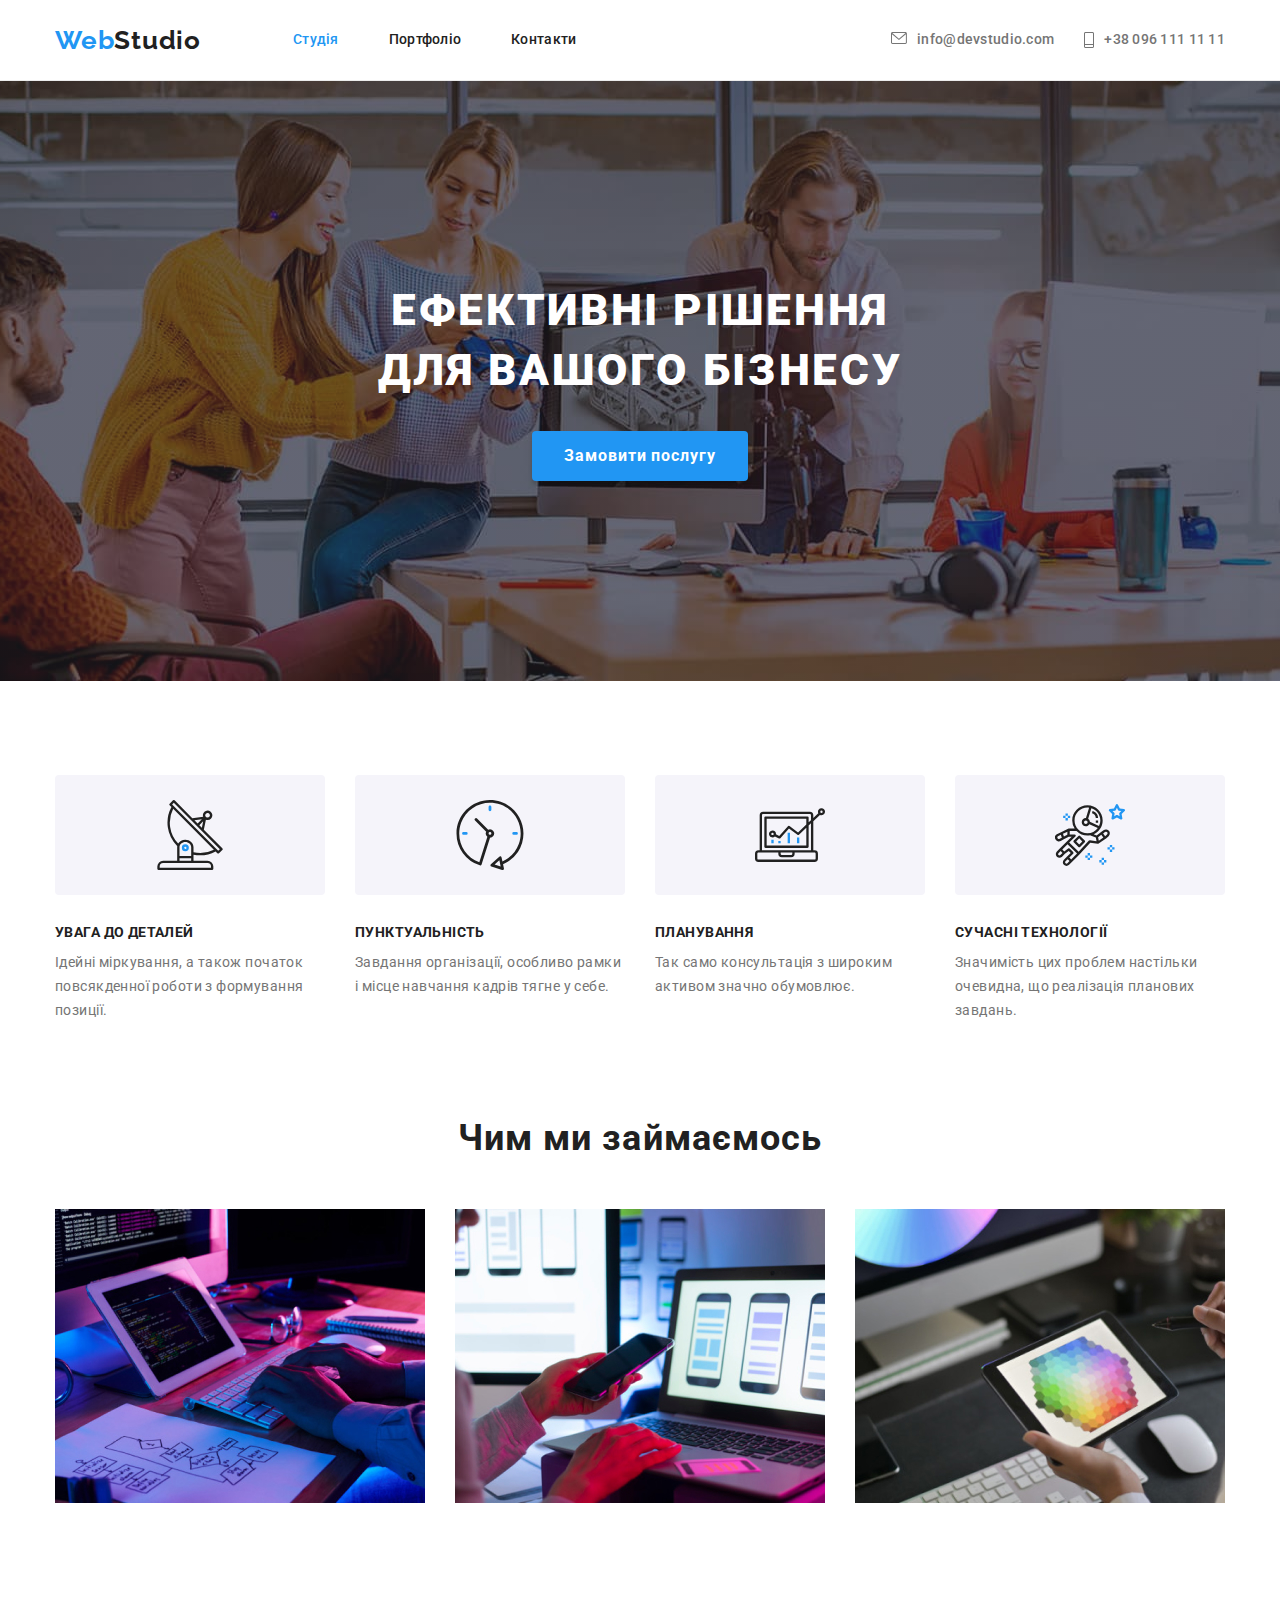
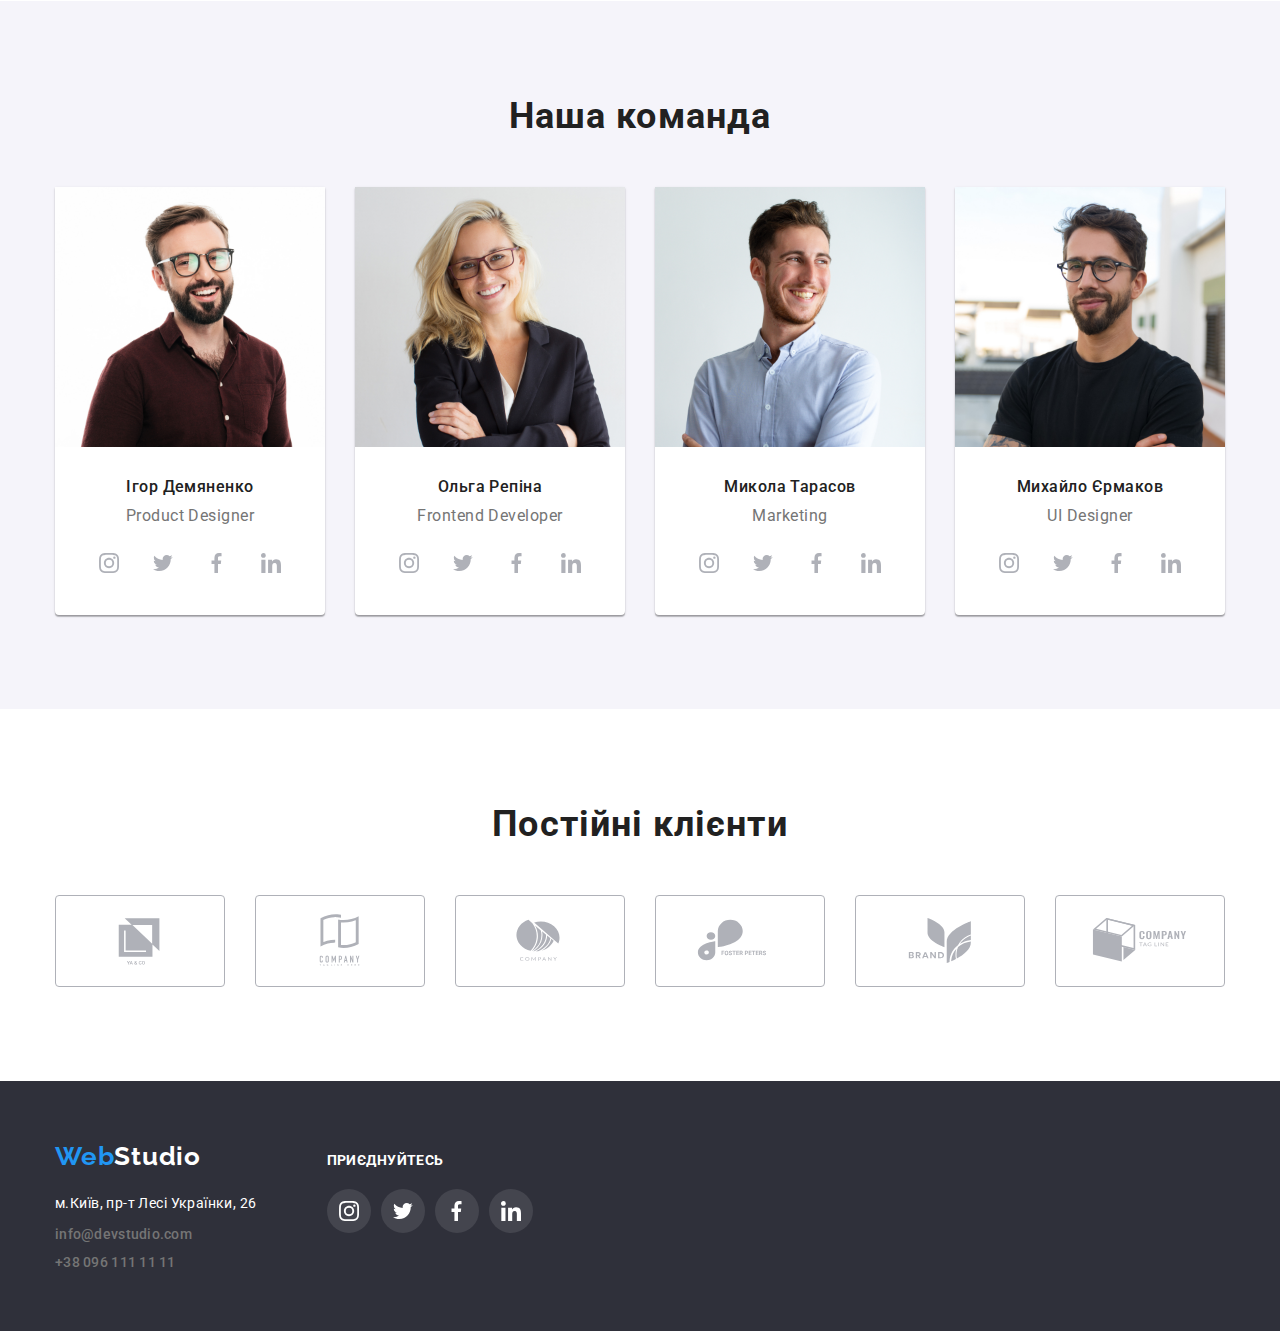
==== commit ba5ad058: "add effects" ====
--- a/index.html
+++ b/index.html
@@ -71,7 +71,7 @@
           <ul class="benefits-list">
             <li class="benefits-item">
               <div class="container-benefits">
-                <svg class="benefits-icon">
+                <svg class="benefits-icon" width="70" height="70">
                   <use href="./images/icons.svg#icon-antenna"></use>
                 </svg>
               </div>
@@ -82,7 +82,7 @@
             </li>
             <li class="benefits-item">
               <div class="container-benefits">
-                <svg class="benefits-icon">
+                <svg class="benefits-icon" width="70" height="70">
                   <use href="./images/icons.svg#icon-clock"></use>
                 </svg>
               </div>
@@ -93,7 +93,7 @@
             </li>
             <li class="benefits-item">
               <div class="container-benefits">
-                <svg class="benefits-icon">
+                <svg class="benefits-icon" width="70" height="70">
                   <use href="./images/icons.svg#icon-planning"></use>
                 </svg>
               </div>
@@ -102,7 +102,7 @@
             </li>
             <li class="benefits-item">
               <div class="container-benefits">
-                <svg class="benefits-icon">
+                <svg class="benefits-icon" width="70" height="70">
                   <use href="./images/icons.svg#icon-astronavt"></use>
                 </svg>
               </div>
@@ -369,18 +369,20 @@
     </main>
 
     <footer class="footer">
-      <div class="container">
-        <a class="logo" href="./index.html"> Web<span class="accent-footer">Studio</span> </a>
-        <address class="address">м.Київ, пр-т Лесі Українки, 26</address>
-        <ul class="footer-link">
-          <li class="footer-item">
-            <a class="contact" href="mailto:info@devstudio.com">info@devstudio.com</a>
-          </li>
-          <li class="footer-item">
-            <a class="contact" href="tel:+380961111111">+38 096 111 11 11</a>
-          </li>
-        </ul>
-        <div class="container-join">
+      <div class="container footer-container">
+        <div class="footer-info">
+          <a class="logo" href="./index.html"> Web<span class="accent-footer">Studio</span> </a>
+          <address class="address">м.Київ, пр-т Лесі Українки, 26</address>
+          <ul class="footer-link">
+            <li class="footer-item">
+              <a class="contact" href="mailto:info@devstudio.com">info@devstudio.com</a>
+            </li>
+            <li class="footer-item">
+              <a class="contact" href="tel:+380961111111">+38 096 111 11 11</a>
+            </li>
+          </ul>
+        </div>
+        <div class="join-container">
           <span class="footer-join">Приєднуйтесь</span>
           <ul class="footer-socials-list">
             <li class="footer-socials-item">
--- a/css/styles.css
+++ b/css/styles.css
@@ -213,12 +213,15 @@
   margin-top: 9px;
 }
 
-.container-join {
-  width: 206px;
-  margin-left: auto;
+.footer-container {
+  display: flex;
+}
+
+.join-container {
   display: flex;
   flex-direction: column;
-  /* margin-left: 156px; */ 
+  margin-left: 70px;
+  padding-top: 12px;
 }
 
 .footer-join {
@@ -237,7 +240,6 @@
 .footer-socials-list {
   display: flex;
   gap: 10px;
-  align-items: center;
 }
 
 .footer-socials-link {
@@ -273,8 +275,7 @@
   margin-left: auto;
   margin-right: auto;
   max-width: 1600px;
-  height: 600px;
-
+  
   background-color: var(--baner-color);
   background-image: linear-gradient(to right,
        rgba(47, 48, 58, 0.4),
@@ -432,7 +433,11 @@
 
 .team-item {
   width: 270px;
+
   background-color: var(--white-color);
+
+  box-shadow: 0px 1px 3px rgba(0, 0, 0, 0.12), 0px 1px 1px rgba(0, 0, 0, 0.14), 0px 2px 1px rgba(0, 0, 0, 0.2);
+  border-radius: 0px 0px 4px 4px;
 }
 
 .team-item:not(:last-child) {
@@ -490,11 +495,12 @@
   fill:var(--icon-color);
 }
 
-.socials-icon:hover {
+.team-socials-link:hover .socials-icon {
   fill: var(--white-color);
-}
-
-.socials-icon:focus {
+
+}
+
+.team-socials-link:focus .socials-icon {
   fill: var(--white-color);
 }
 
@@ -505,10 +511,6 @@
 .team-socials-link:focus {
   background-color: var(--accent-color);
 }
-
-
-
-
 
 /* Clients */
 .clients-title {
@@ -532,6 +534,8 @@
   display: flex;
   align-items: center;
   justify-content: center;
+
+  color: var(--icon-color);
 
   width: 170px;
   height: 92px; 
@@ -543,10 +547,10 @@
 }
 
 .clients-icon {
- fill: var(--icon-color)
-}
-
-.clients-icon:hover {
+  fill: currentColor;
+}
+
+.clients-link:hover .clients-icon {
   fill: var(--accent-color);
 }
 
@@ -615,8 +619,12 @@
   margin-top: 30px;
 }
 
+.portfolio-item:hover {
+  box-shadow: 0px 1px 1px rgba(0, 0, 0, 0.12), 0px 4px 4px rgba(0, 0, 0, 0.06), 1px 4px 6px rgba(0, 0, 0, 0.16);
+}
+
 .portfolio-link {
-  text-decoration: none;
+  text-decoration: none;  
 }
 
 .portfolio-img {
@@ -646,4 +654,7 @@
   font-size: 16px;
   line-height: 1.88;
   letter-spacing: 0.03em;
-}+}
+
+
+
